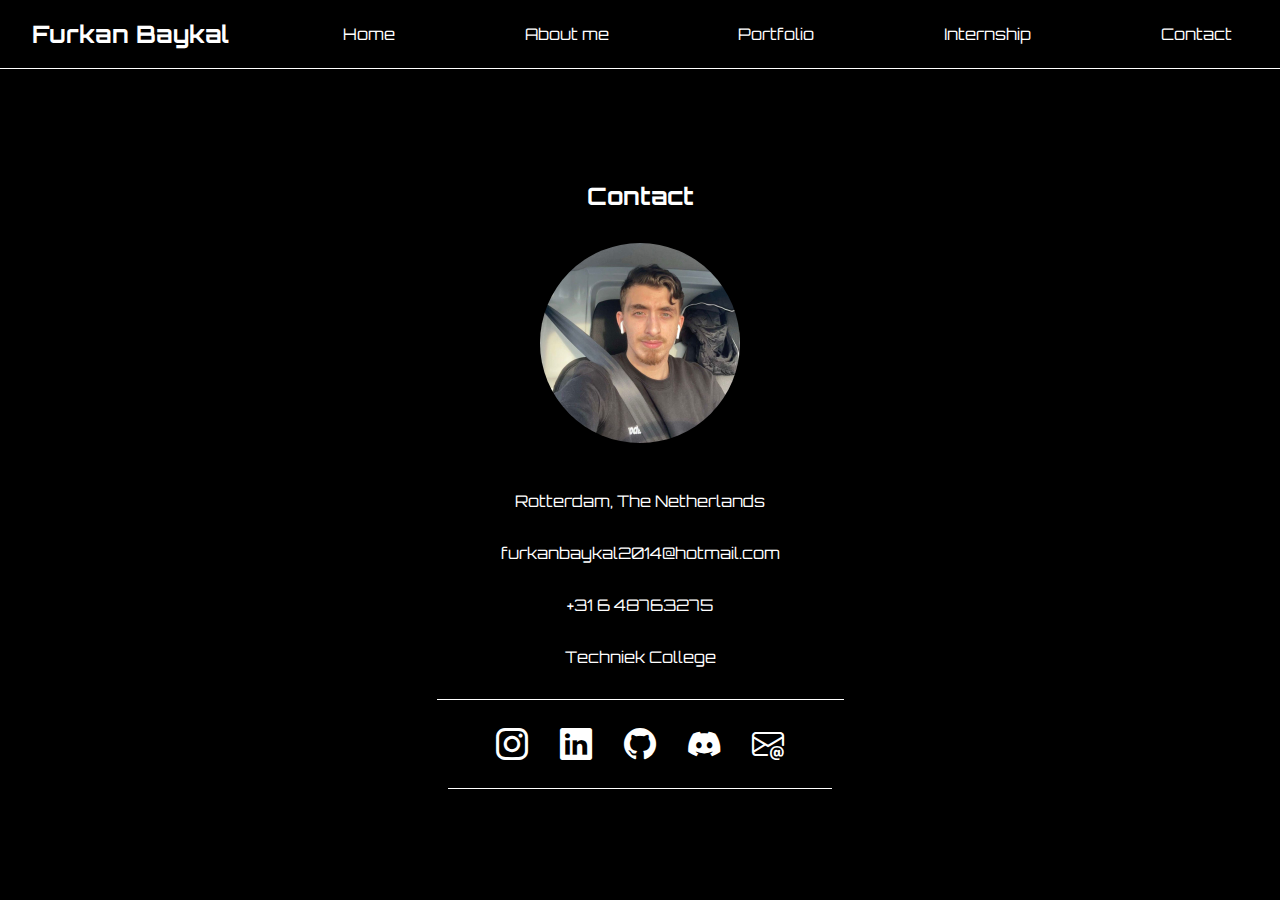
==== contact.html @ d6e58bd0 "eerste commit" ====
<!doctype html><html lang="en"><head><meta charset="UTF-8"><meta http-equiv="X-UA-Compatible" content="IE=edge"><meta name="viewport" content="width=device-width,initial-scale=1"><link href="https://fonts.googleapis.com/css2?family=Orbitron:wght@700&display=swap" rel="stylesheet"><link rel="stylesheet" href="https://cdn.jsdelivr.net/npm/bootstrap-icons@1.10.3/font/bootstrap-icons.css"><title>Contact</title><style>*{margin:0;padding:0;box-sizing:border-box}body{font-family:Orbitron,sans-serif;background:#000}.navbar{display:flex;justify-content:space-between;align-items:center;padding:1rem 2rem;background-color:#000;color:#fff;border-bottom:1px solid #fff}.navbar h1{font-size:1.5rem}.navbar a{text-decoration:none;color:#fff;padding:.5rem 1rem;border-radius:5px;transition:all .3s ease}.navbar a:hover{background-color:#fff;color:#000}.information{display:flex;flex-direction:column;align-items:center;justify-content:center;padding:1rem 2rem;background-color:#000;margin-top:5rem}.information h1{font-size:1.5rem;margin:1rem;color:#fff}.information img{width:200px;height:200px;border-radius:50%;margin:1rem}.info-class{display:flex;flex-direction:column;align-items:center;justify-content:center;padding:1rem 2rem;background-color:#000;color:#fff;border-bottom:1px solid #fff}.info-class div{margin:1rem}.info-class a{text-decoration:none;color:#fff;padding:.5rem 1rem;border-radius:5px;transition:all .3s ease}.info-class a:hover{background-color:#fff;color:#000}.icons{display:flex;justify-content:center;align-items:center;padding:1rem 2rem;background-color:#000;color:#fff;border-bottom:1px solid #fff}.icons a{font-size:2rem;text-decoration:none;color:#fff;padding:.5rem 1rem;border-radius:5px;transition:all .3s ease}.icons a:hover{background-color:#fff;color:#000}</style></head><body><div class="navbar"><h1>Furkan Baykal</h1><a href="./index.html">Home</a> <a href="./aboutme.html">About me</a> <a href="./portfolio.html">Portfolio</a> <a href="./internship.html">Internship</a> <a href="./contact.html">Contact</a></div><div class="information"><h1>Contact</h1><img src="assets/images/9e8acaf56976f8c6.jpg"><div class="info-class"><div class="location">Rotterdam, The Netherlands</div><div class="email"><a href="mailto: furkanbaykal2014@hotmail.com">furkanbaykal2014@hotmail.com</a></div><div class="phone"><p>+31 6 48763275</p></div><div class="school"><p>Techniek College</p></div></div><div class="icons"><a href="https://www.instagram.com/frknbkll/"><i class="bi bi-instagram"></i></a> <a href="https://www.linkedin.com/in/furkan-baykal-9a8ab6204/"><i class="bi bi-linkedin"></i></a> <a href="https://github.com/Zolusion"><i class="bi bi-github"></i></a> <a href="https://discord.com/channels/@me"><i class="bi bi-discord"></i></a> <a href="mailto: furkanbaykal2014@hotmail.com"><i class="bi bi-envelope-at"></i></a></div></div></body></html>
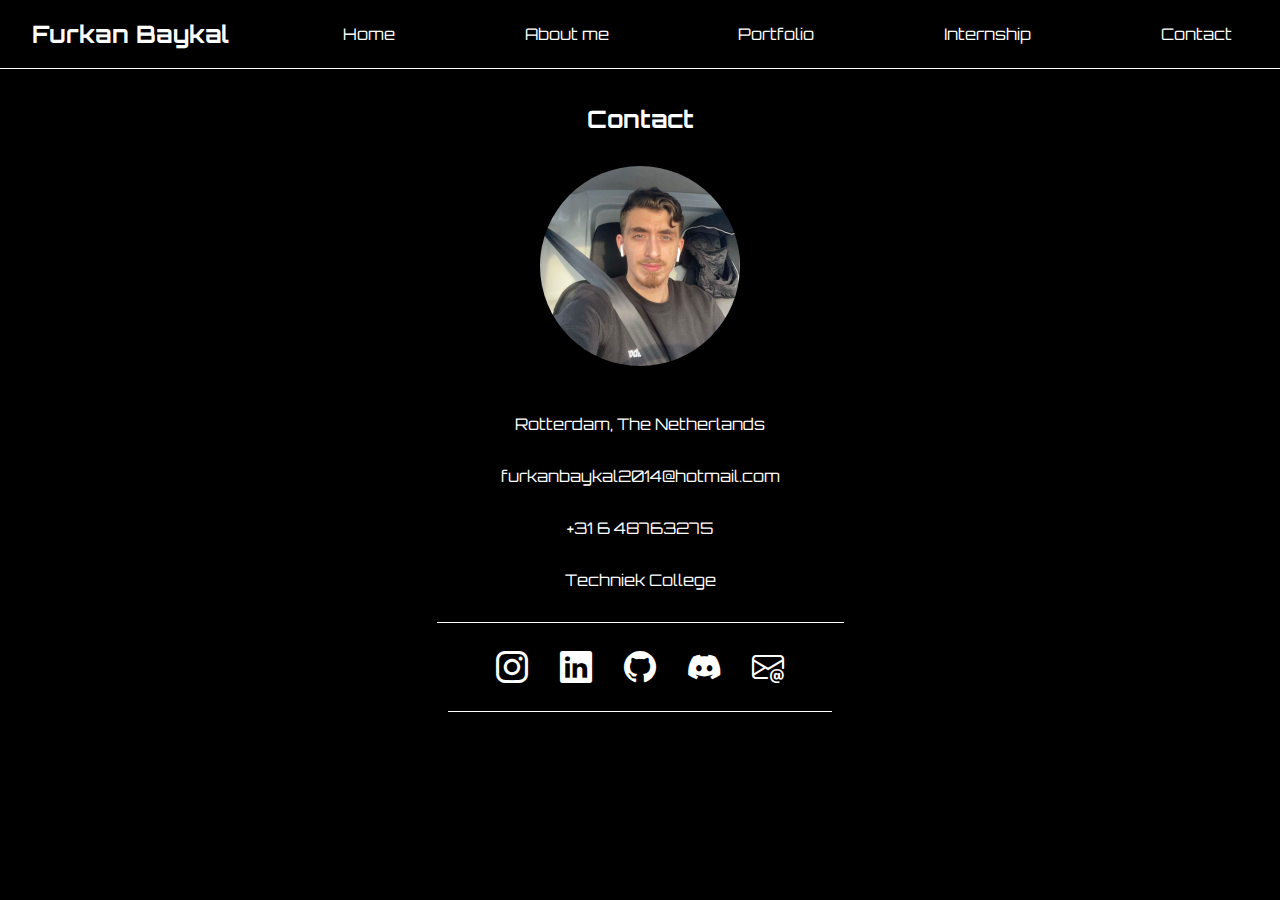
==== commit 09a8e384: "tweede commit" ====
--- a/contact.html
+++ b/contact.html
@@ -1 +1 @@
-<!doctype html><html lang="en"><head><meta charset="UTF-8"><meta http-equiv="X-UA-Compatible" content="IE=edge"><meta name="viewport" content="width=device-width,initial-scale=1"><link href="https://fonts.googleapis.com/css2?family=Orbitron:wght@700&display=swap" rel="stylesheet"><link rel="stylesheet" href="https://cdn.jsdelivr.net/npm/bootstrap-icons@1.10.3/font/bootstrap-icons.css"><title>Contact</title><style>*{margin:0;padding:0;box-sizing:border-box}body{font-family:Orbitron,sans-serif;background:#000}.navbar{display:flex;justify-content:space-between;align-items:center;padding:1rem 2rem;background-color:#000;color:#fff;border-bottom:1px solid #fff}.navbar h1{font-size:1.5rem}.navbar a{text-decoration:none;color:#fff;padding:.5rem 1rem;border-radius:5px;transition:all .3s ease}.navbar a:hover{background-color:#fff;color:#000}.information{display:flex;flex-direction:column;align-items:center;justify-content:center;padding:1rem 2rem;background-color:#000;margin-top:5rem}.information h1{font-size:1.5rem;margin:1rem;color:#fff}.information img{width:200px;height:200px;border-radius:50%;margin:1rem}.info-class{display:flex;flex-direction:column;align-items:center;justify-content:center;padding:1rem 2rem;background-color:#000;color:#fff;border-bottom:1px solid #fff}.info-class div{margin:1rem}.info-class a{text-decoration:none;color:#fff;padding:.5rem 1rem;border-radius:5px;transition:all .3s ease}.info-class a:hover{background-color:#fff;color:#000}.icons{display:flex;justify-content:center;align-items:center;padding:1rem 2rem;background-color:#000;color:#fff;border-bottom:1px solid #fff}.icons a{font-size:2rem;text-decoration:none;color:#fff;padding:.5rem 1rem;border-radius:5px;transition:all .3s ease}.icons a:hover{background-color:#fff;color:#000}</style></head><body><div class="navbar"><h1>Furkan Baykal</h1><a href="./index.html">Home</a> <a href="./aboutme.html">About me</a> <a href="./portfolio.html">Portfolio</a> <a href="./internship.html">Internship</a> <a href="./contact.html">Contact</a></div><div class="information"><h1>Contact</h1><img src="assets/images/9e8acaf56976f8c6.jpg"><div class="info-class"><div class="location">Rotterdam, The Netherlands</div><div class="email"><a href="mailto: furkanbaykal2014@hotmail.com">furkanbaykal2014@hotmail.com</a></div><div class="phone"><p>+31 6 48763275</p></div><div class="school"><p>Techniek College</p></div></div><div class="icons"><a href="https://www.instagram.com/frknbkll/"><i class="bi bi-instagram"></i></a> <a href="https://www.linkedin.com/in/furkan-baykal-9a8ab6204/"><i class="bi bi-linkedin"></i></a> <a href="https://github.com/Zolusion"><i class="bi bi-github"></i></a> <a href="https://discord.com/channels/@me"><i class="bi bi-discord"></i></a> <a href="mailto: furkanbaykal2014@hotmail.com"><i class="bi bi-envelope-at"></i></a></div></div></body></html>+<!doctype html><html lang="en"><head><meta charset="UTF-8"><meta http-equiv="X-UA-Compatible" content="IE=edge"><meta name="viewport" content="width=device-width,initial-scale=1"><link href="https://fonts.googleapis.com/css2?family=Orbitron:wght@700&display=swap" rel="stylesheet"><link rel="stylesheet" href="https://cdn.jsdelivr.net/npm/bootstrap-icons@1.10.3/font/bootstrap-icons.css"><title>Contact</title><style>*{margin:0;padding:0;box-sizing:border-box}body{font-family:Orbitron,sans-serif;background:#000}.navbar{display:flex;justify-content:space-between;align-items:center;padding:1rem 2rem;background-color:#000;color:#fff;border-bottom:1px solid #fff}.navbar h1{font-size:1.5rem}.navbar a{text-decoration:none;color:#fff;padding:.5rem 1rem;border-radius:5px;transition:all .3s ease}.navbar a:hover{background-color:#fff;color:#000}.information{display:flex;flex-direction:column;align-items:center;justify-content:center;padding:1rem 2rem;background-color:#000;margin-top:5rem}.information h1{font-size:1.5rem;margin:1rem;color:#fff}.information img{width:200px;height:200px;border-radius:50%;margin:1rem}.info-class{display:flex;flex-direction:column;align-items:center;justify-content:center;padding:1rem 2rem;background-color:#000;color:#fff;border-bottom:1px solid #fff}.info-class div{margin:1rem}.info-class a{text-decoration:none;color:#fff;padding:.5rem 1rem;border-radius:5px;transition:all .3s ease}.info-class a:hover{background-color:#fff;color:#000}.icons{display:flex;justify-content:center;align-items:center;padding:1rem 2rem;background-color:#000;color:#fff;border-bottom:1px solid #fff}.icons a{font-size:2rem;text-decoration:none;color:#fff;padding:.5rem 1rem;border-radius:5px;transition:all .3s ease}.icons a:hover{background-color:#fff;color:#000}@media screen and (max-width:1920px) and (min-width:1080px){.information{margin-top:.2rem}}</style></head><body><div class="navbar"><h1>Furkan Baykal</h1><a href="./index.html">Home</a> <a href="./aboutme.html">About me</a> <a href="./portfolio.html">Portfolio</a> <a href="./internship.html">Internship</a> <a href="./contact.html">Contact</a></div><div class="container"><div class="information"><h1>Contact</h1><img src="assets/images/9e8acaf56976f8c6.jpg"><div class="info-class"><div class="location">Rotterdam, The Netherlands</div><div class="email"><a href="mailto: furkanbaykal2014@hotmail.com">furkanbaykal2014@hotmail.com</a></div><div class="phone"><p>+31 6 48763275</p></div><div class="school"><p>Techniek College</p></div></div><div class="icons"><a href="https://www.instagram.com/frknbkll/"><i class="bi bi-instagram"></i></a> <a href="https://www.linkedin.com/in/furkan-baykal-9a8ab6204/"><i class="bi bi-linkedin"></i></a> <a href="https://github.com/Zolusion"><i class="bi bi-github"></i></a> <a href="https://discord.com/channels/@me"><i class="bi bi-discord"></i></a> <a href="mailto: furkanbaykal2014@hotmail.com"><i class="bi bi-envelope-at"></i></a></div></div></div></body></html>